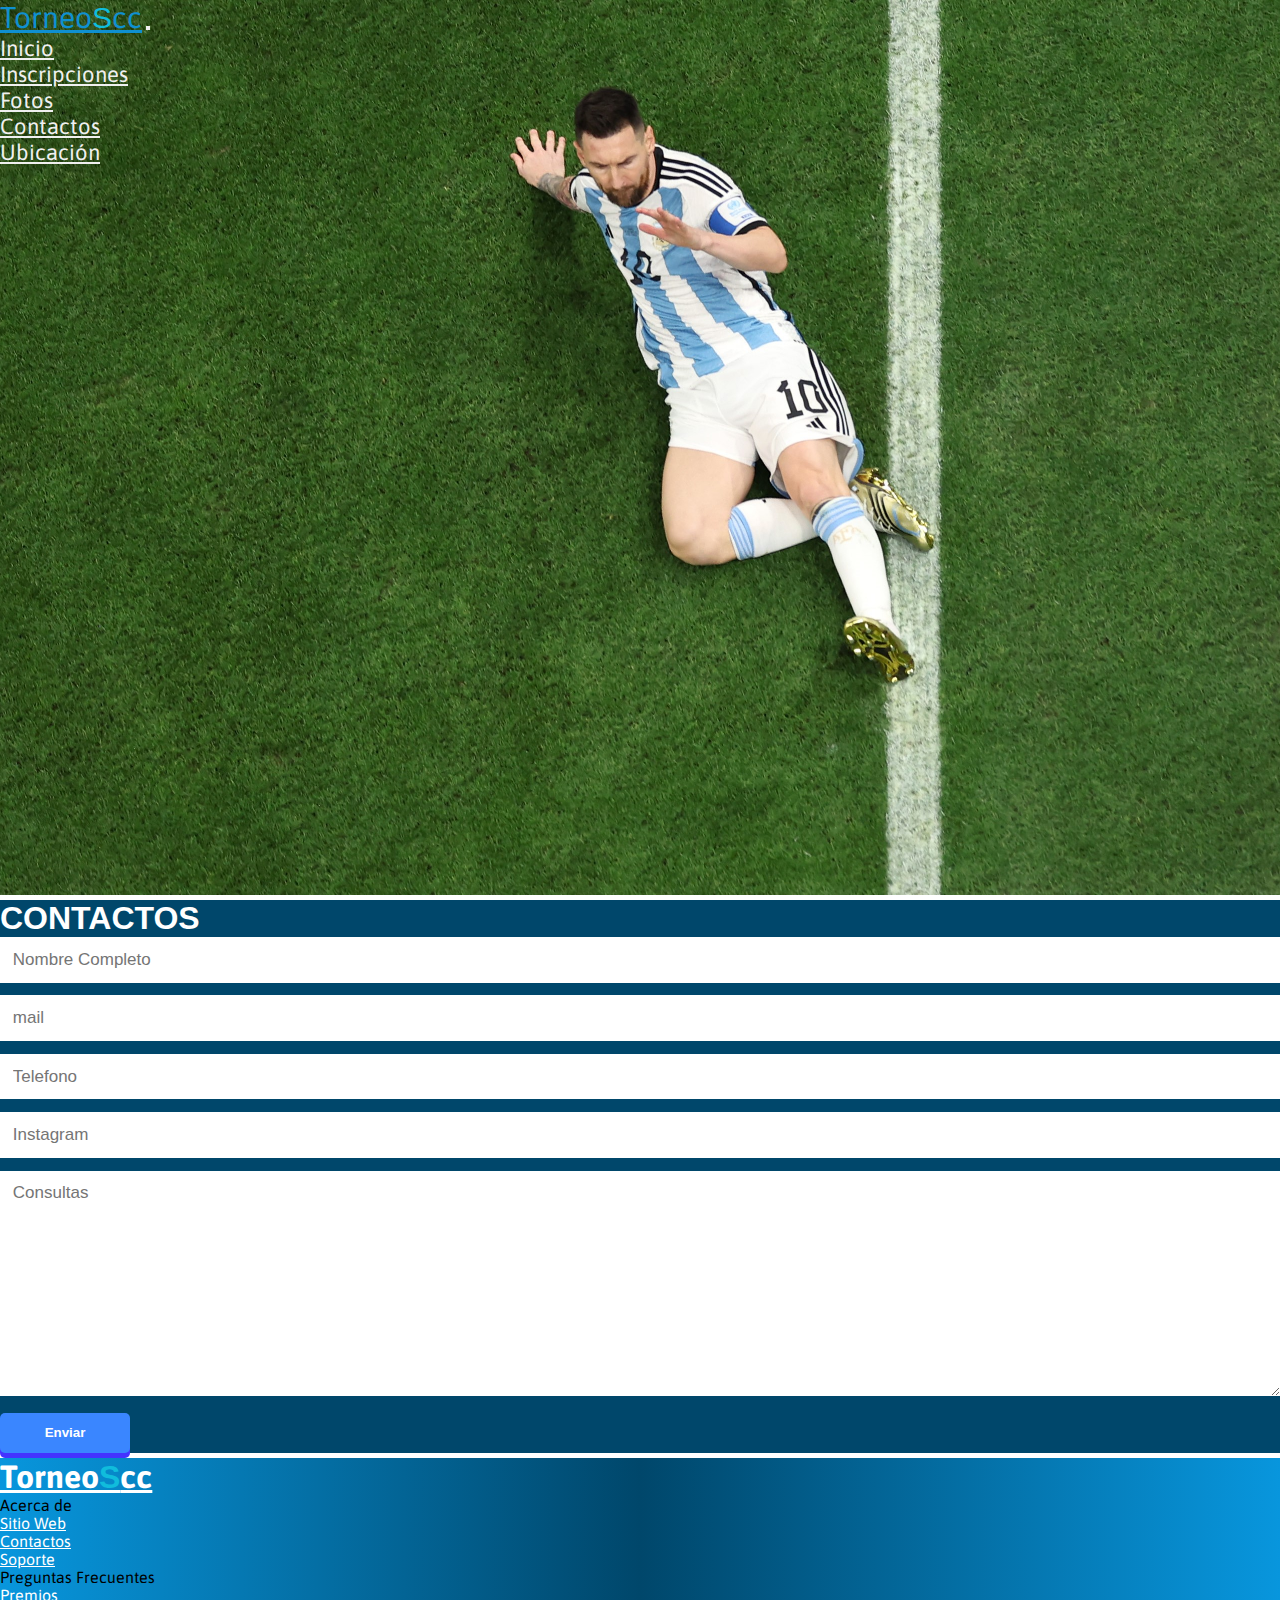
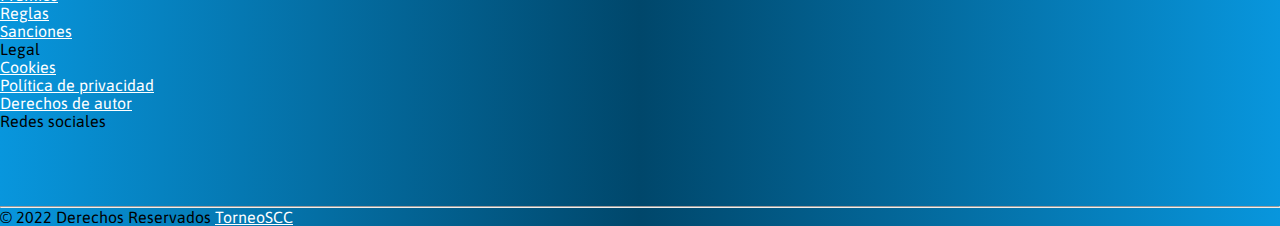
==== pages/contactos.html @ 3b5e8691 ":3" ====
<!DOCTYPE html>
<html lang="en">
<head>
    <meta charset="UTF-8">
    <meta http-equiv="X-UA-Compatible" content="IE=edge">
    <meta name="viewport" content="width=device-width, initial-scale=1.0">
    <meta name="description" content="Pagina numero 1 de torneos de futbol en Santa Fe">
    <meta name="keywords" content="torneo, futbol, futbol5, futbol7, futbol11">
    <title>TorneoScc | Contactos</title>
    <!-- favicon -->
    <link rel="icon" type="image/jpg" href="../assets/img/unnamed.png"/>
    <!-- Font Awesome -->
    <link rel="stylesheet" href="https://cdnjs.cloudflare.com/ajax/libs/font-awesome/6.2.1/css/all.min.css" integrity="sha512-MV7K8+y+gLIBoVD59lQIYicR65iaqukzvf/nwasF0nqhPay5w/9lJmVM2hMDcnK1OnMGCdVK+iQrJ7lzPJQd1w==" crossorigin="anonymous" referrerpolicy="no-referrer" />
    <!-- Font asap -->
    <link rel="preconnect" href="https://fonts.googleapis.com"><link rel="preconnect" href="https://fonts.gstatic.com" crossorigin><link href="https://fonts.googleapis.com/css2?family=Asap:wght@400;700&display=swap" rel="stylesheet">
    <!--bootstrap 5 css link-->
    <link href="https://cdn.jsdelivr.net/npm/bootstrap@5.0.2/dist/css/bootstrap.min.css" rel="stylesheet" integrity="sha384-EVSTQN3/azprG1Anm3QDgpJLIm9Nao0Yz1ztcQTwFspd3yD65VohhpuuCOmLASjC" crossorigin="anonymous">
    <!--external css file-->
    <link href="../assets/css/style.css" rel="stylesheet" >
</head>
<body  class= 'bgbody'>


<!--TRANSPERENT nav -->
    <header>
      <nav class="navbar navbar-expand-lg navbar-light  bg-transparent">
        <div class="container-fluid">
          <a class="navbar-brand fw-bold" href="#">Torneo<span style="color: #10bcdc;">S</span>cc</a>
          <button class="navbar-toggler text-white" type="button" data-bs-toggle="collapse" data-bs-target="#navbarSupportedContent" aria-controls="navbarSupportedContent" aria-expanded="false" aria-label="Toggle navigation">
            <span class="navbar-toggler-icon"></span>
          </button>
          <div class="collapse navbar-collapse" id="navbarSupportedContent">
            <ul class="navbar-nav ms-auto mb-2 mb-lg-0">
                <li class="nav-item">
                    <a class="nav-link" href="../index.html">Inicio</a>
                </li>
                <li class="nav-item">
                    <a class="nav-link" href="./Inscripciones.html">Inscripciones</a>
                </li>
                <li class="nav-item">
                    <a class="nav-link" href="./fotos.html">Fotos</a>
                </li>
                <li class="nav-item">
                    <a class="nav-link" href="./contactos.html">Contactos</a>
                </li>
                <li class="nav-item">
                    <a class="nav-link" href="./ubicacion.html">Ubicación</a>
                </li>
            </ul>
          </div>
        </div>
      </nav>
    </header>
<!--TRANSPERENT nav -->
   

<!--contactos-->
<main>

  <div class="container-fluid">
    <div class="row d-flex text-center aling-items-center justify-content-center">
      <div>
        <h1 class="contactitos">CONTACTOS</h1>
      </div>
      <div  class="col-8">
        <input  type="text" name="nombrecompleto" id="" placeholder="Nombre Completo">
      </div>
      <div  class="col-8">
        <input  type="text" name="mail" id="" placeholder="mail">
      </div>
      <div  class="col-8">
        <input  type="text" name="telefono" id="" placeholder="Telefono">
      </div>
      <div  class="col-8">
        <input  type="text" name="instagram" id="" placeholder="Instagram">
      </div>
      <div  class="col-8">
        <textarea name="mensaje" id="" cols="30" rows="10" placeholder="Consultas"></textarea>
      </div> 
      <div>
        <button class="col-1 css-button-3d--sky mb-4">Enviar</button>
      </div>
  
    </div>
  </div>
</main>
<!-- contactos -->
  
<!-- Footer -->
<footer>
  <div class="colorfooter container-fluid  text-white p-3">
      <div class="row justify-content-around text-center text-md-start alin">

        <div class="col-4 col-md-2 col-sm-2 col-lg-1 text-center">
          <h1 class="fw-bold mt-3 "><a class="navbar-brand fw-bold fs-4" href="#">Torneo<span style="color: #10bcdc;">S</span>cc</a></h1>
        </div>
          <div class="col-md-2">
            <ul class="list-unstyled">
                <li class="fw-bold my-2">Acerca de</li>
                <li> <a href="#" class="text-decoration-none text-white">Sitio Web</a> </li>
                <li> <a href="#" class="text-decoration-none text-white">Contactos</a></li>
                <li> <a href="#" class="text-decoration-none text-white">Soporte</a> </li>
            </ul>
        </div>
        <div class="col-md-2">
            <ul class="list-unstyled">
                <li class="fw-bold my-2">Preguntas Frecuentes</li>
                <li> <a href="#" class="text-decoration-none text-white">Premios</a> </li>
                <li> <a href="#" class="text-decoration-none text-white">Reglas</a> </li>
                <li> <a href="#" class="text-decoration-none text-white">Sanciones</a> </li>
            </ul>
        </div>
        <div class="col-md-2">
            <ul class="list-unstyled">
                <li class="fw-bold my-2">Legal</li>
                <li> <a href="#" class="text-decoration-none text-white">Cookies</a> </li>
                <li> <a href="#" class="text-decoration-none text-white">Política de privacidad</a> </li>
                <li> <a href="#" class="text-decoration-none text-white">Derechos de autor</a> </li>

            </ul>
        </div>
        <div class="col-md-2">
            <li class="fw-bold my-2 list-unstyled">Redes sociales</li>
            <ul class="list-unstyled d-flex justify-content-center justify-content-md-start">
                <li><a href="#" class="text-white"><i class="fa-brands fa-facebook me-2 fa-1x"></i></a></li>
                <li><a href="#" class="text-white"><i class="fa-brands fa-whatsapp mx-2 fa-1x"></i></a></li>
                <li><a href="#" class="text-white"><i class="fa-brands fa-youtube mx-2 fa-1x"></i></a></li>
                <li><a href="#" class="text-white"><i class="fa-brands fa-instagram mx-2 fa-1x"></i></a></li>
            </ul>
        </div>
      </div>
      <hr>
      <div class="row">
          <div class="col-md-12 text-center pt-2">
              <p>&copy; 2022 Derechos Reservados <a href="#" class="text-white">TorneoSCC </a></p>
          </div>
      </div>
  </div>
</footer>
<!-- Footer -->

<!--bootstrap 5 js link-->
    <script src="https://cdn.jsdelivr.net/npm/bootstrap@5.0.2/dist/js/bootstrap.bundle.min.js" integrity="sha384-MrcW6ZMFYlzcLA8Nl+NtUVF0sA7MsXsP1UyJoMp4YLEuNSfAP+JcXn/tWtIaxVXM" crossorigin="anonymous"></script>
</body>
</html>
---- assets/css/style.css ----
* {
  padding: 0;
  margin: 0;
  box-sizing: border-box;
  font-family: Verdana, Geneva, Tahoma, sans-serif;
}

.navbar-light .navbar-nav .nav-link {
  color: #f0f0f0;
  font-size: 22px;
}

.navbar-light .navbar-brand {
  color: #fdfdfd;
  font-size: 30px;
}

header {
  height: 100vh;
  background-size: cover;
  background-image: url(../img/messi.jpg);
  border-bottom: 5px solid rgb(255, 255, 255);
}

.navbar-light .navbar-brand:hover {
  color: #0f90d1;
  font-size: 30px;
}

.navbar-light .navbar-nav .nav-link:hover {
  color: #0896dd;
  font-size: 22px;
}

.navbar-light .navbar-toggler-icon {
  background: url("data:image/svg+xml,%3csvg xmlns='http://www.w3.org/2000/svg' viewBox='0 0 30 30'%3e%3cpath stroke='rgba%28255, 255, 255, 1%29' stroke-linecap='round' stroke-miterlimit='10' stroke-width='2' d='M4 7h22M4 15h22M4 23h22'/%3e%3c/svg%3e");
}

@media only screen and (max-width: 1980px) {
  header {
    background-position: 20% 53%;
  }
}
@media only screen and (max-width: 1880px) {
  header {
    background-position: 20% 43%;
    height: 100vh;
  }
}
@media only screen and (max-width: 1400px) {
  header {
    background-position: 20% 60%;
    height: 100vh;
  }
}
@media only screen and (max-width: 1254px) {
  header {
    background-position: 20% 30%;
    height: 100vh;
  }
}
@media only screen and (max-width: 1100px) {
  header {
    background-position: 40% 33%;
    height: 100vh;
  }
}
@media only screen and (max-width: 898px) {
  header {
    background-position: 40% 33%;
    height: 100vh;
  }
}
@media only screen and (max-width: 400px) {
  header {
    background-position: 50% 33%;
    height: 100vh;
  }
  table, .tittle {
    font-size: 70% !important;
  }
}
@media (min-width: 575px) {
  .titarjeta {
    font-size: 10px !important;
  }
}
@media (min-width: 898px) {
  .titarjeta {
    font-size: 15px !important;
  }
}
@media (min-width: 1112px) {
  .titarjeta {
    font-size: 20px !important;
  }
}
@media (min-width: 200px) {
  .relleno2 {
    font-size: 7px !important;
  }
}
@media (min-width: 332px) {
  .relleno2 {
    font-size: 10px !important;
  }
}
@media (min-width: 400px) {
  .relleno2 {
    font-size: 15px !important;
  }
}
@media (min-width: 575px) {
  .relleno2 {
    font-size: 8px !important;
  }
}
@media (min-width: 633px) {
  .relleno2 {
    font-size: 10px !important;
  }
}
@media (min-width: 718px) {
  .relleno2 {
    font-size: 13px !important;
  }
}
@media (min-width: 1000px) {
  .relleno2 {
    font-size: 20px !important;
  }
}
@media (min-width: 1200px) {
  .relleno2 {
    font-size: 14px !important;
  }
}
@media (min-width: 1400px) {
  .relleno2 {
    font-size: 18px !important;
  }
}
@media (max-width: 800px) {
  .btn {
    position: relative;
    top: 0;
    left: 0;
    width: 40vw !important;
    height: 9vw !important;
    margin: 10%;
    display: flex;
    flex-direction: column;
    justify-content: center;
    align-items: center;
  }
}
@media (max-width: 700px) {
  .botones1 {
    display: flex;
    flex-direction: column;
  }
  .btn {
    width: 70vw !important;
    height: 9vw !important;
    margin: 3% !important;
  }
  .botones {
    margin: 6% !important;
  }
}
.map {
  border-top: 5px solid rgb(255, 255, 255);
  display: flex;
  justify-content: center;
}

table {
  border-collapse: collapse;
  border: 1px solid #bdc3c7;
  box-shadow: 2px 2px 12px rgba(0, 0, 0, 0.2), -1px -1px 8px rgba(0, 0, 0, 0.2);
}

tr {
  transition: all 0.2s ease-in;
  cursor: pointer;
}

th, td {
  font-family: "Asap", sans-serif;
  padding: 5%;
  text-align: left;
  border-bottom: 1px solid #ddd;
}

.nice {
  background-color: #10bcdc;
  color: rgb(255, 255, 255);
}

.tittle {
  font-family: "Asap", sans-serif;
  font-size: 160%;
  text-align: center;
  background-color: #10bcdc;
  color: rgb(255, 255, 255);
  padding: 10px 0px;
}

.nice1:hover {
  background-color: rgba(255, 255, 255, 0.5490196078);
  transform: scale(1.02);
  box-shadow: 2px 2px 12px rgba(0, 0, 0, 0.2), -1px -1px 8px rgba(0, 0, 0, 0.2);
}

main {
  background-color: #00476b;
  font-family: "Asap", sans-serif;
  border-bottom: 5px solid rgb(255, 255, 255);
}

.titulos {
  background-color: #00476b;
  font-size: 200%;
  color: rgb(255, 255, 255);
  font-family: "Asap", sans-serif;
}

.colorfooter {
  font-family: "Poppins", sans-serif;
  background: #0f0c29;
  background: linear-gradient(to right, #0896dd, #00476b, #0896dd);
}

ul, li, a, p {
  font-family: "Asap", sans-serif;
}

h1 {
  color: white;
}

a {
  color: white;
}

.btn {
  position: relative;
  top: 0;
  left: 0;
  width: 30vw;
  height: 5vw;
  margin: 10%;
  display: flex;
  flex-direction: column;
  justify-content: center;
  align-items: center;
}

.btn a {
  position: absolute;
  top: 0;
  left: 0;
  width: 100%;
  height: 100%;
  display: flex;
  flex-direction: column;
  justify-content: center;
  align-items: center;
  background: rgba(255, 255, 255, 0.05);
  box-shadow: 0 15px 15px rgba(0, 0, 0, 0.3);
  border-bottom: 1px solid rgba(255, 255, 255, 0.1);
  border-top: 1px solid rgba(255, 255, 255, 0.1);
  border-radius: 30px;
  padding: 10px;
  letter-spacing: 1px;
  text-decoration: none;
  overflow: hidden;
  color: #fff;
  font-weight: 400px;
  z-index: 1;
  transition: 0.5s;
  backdrop-filter: blur(15px);
}

.btn:hover a {
  letter-spacing: 3px;
}

.btn a::before {
  content: "";
  position: absolute;
  top: 0;
  left: 0;
  width: 50%;
  height: 100%;
  background: linear-gradient(to left, rgba(255, 255, 255, 0.15), transparent);
  transform: skewX(45deg) translate(0);
  transition: 0.5s;
  filter: blur(0px);
}

.btn:hover a::before {
  transform: skewX(45deg) translate(200px);
}

.btn::before {
  content: "";
  position: absolute;
  left: 50%;
  transform: translatex(-50%);
  bottom: -5px;
  width: 10%;
  height: 5%;
  background: rgb(0, 4, 255);
  border-radius: 10px;
  transition: 0.5s;
  transition-delay: 0.5;
}

.btn:hover::before {
  bottom: 0;
  height: 50%;
  width: 80%;
  border-radius: 30px;
}

.btn::after {
  content: "";
  position: absolute;
  left: 50%;
  transform: translatex(-50%);
  top: -5px;
  width: 10%;
  height: 5%;
  background: rgb(10, 186, 255);
  border-radius: 10px;
  transition: 0.5s;
  transition-delay: 0.5;
}

.btn:hover::after {
  top: 0;
  height: 50%;
  width: 92%;
  border-radius: 30px;
}

h2 {
  font-family: "Asap", sans-serif;
}

.botones {
  display: flex;
  flex-direction: column;
  justify-content: center;
  align-items: center;
}

.botones1 {
  display: flex;
  justify-content: space-around;
}

main {
  background-color: #00476b;
  font-family: "Asap", sans-serif;
}

input, textarea {
  width: 100%;
  margin-bottom: 1%;
  padding: 1%;
  box-sizing: border-box;
  font-size: 17px;
  border: none;
}

.css-button-3d--sky {
  min-width: 130px;
  height: 40px;
  color: #fff;
  padding: 5px 10px;
  font-weight: bold;
  cursor: pointer;
  transition: all 0.3s ease;
  position: relative;
  display: inline-block;
  outline: none;
  border-radius: 5px;
  border: none;
  background: #3a86ff;
  box-shadow: 0 5px #4433ff;
}

.css-button-3d--sky:hover {
  box-shadow: 0 3px #4433ff;
  top: 1px;
}

.css-button-3d--sky:active {
  box-shadow: 0 0 #4433ff;
  top: 5px;
}

.title {
  font-family: "Asap", sans-serif;
  -webkit-text-stroke: 1px black;
  color: red;
  font-weight: bold;
}

/* Style the counter cards */
.card {
  box-shadow: 0 4px 8px 0 rgba(0, 0, 0, 0.2);
  padding: 5px;
  text-align: center;
  background-color: #fff;
  border-radius: 10px;
  cursor: pointer;
}

.card .content {
  width: 100%;
  height: 100%;
  position: relative;
  overflow: hidden;
}

.card .content .back {
  position: absolute;
  width: 100%;
  height: 100%;
  background-color: rgba(241, 241, 241, 0.9019607843);
  transition: 1s;
  z-index: 1;
  padding: 10px;
}

.from-left {
  top: 0;
  left: -100%;
}

.card:hover .content .from-left {
  left: 0%;
}

.from-bottom {
  top: 100%;
  left: 0;
}

.card:hover .content .from-bottom {
  top: 0%;
}

.from-right {
  top: 0%;
  right: -100%;
}

.card:hover .content .from-right {
  right: 0;
}

.card .content .back .tem-img {
  border-radius: 100%;
}

.titarjeta {
  font-size: 4vw;
}

.coloraside {
  font-family: "Poppins", sans-serif;
  background: #0f0c29;
  background: linear-gradient(to right, #05ffff, #05ffff, #05ffff, #05ffff, #ffffff, #ffffff, #ffee00, #ffee00, #ffffff, #ffffff, #05ffff, #05ffff, #05ffff, #05ffff);
}

.botonaside {
  min-width: 30%;
  height: 10%;
  color: #fff;
  padding: 5px px;
  font-weight: bold;
  font-size: 60% !important;
  cursor: pointer;
  transition: all 0.3s ease;
  position: relative;
  display: inline-block;
  outline: none;
  border-radius: 5px;
  z-index: 0;
  background: #fff;
  overflow: hidden;
  border: 2px solid #212529;
  color: #212529;
  font-size: 80%;
  text-align: center !important;
}

.botonaside:hover {
  color: #fff;
}

.botonaside:hover:after {
  height: 100%;
}

.botonaside:after {
  content: "";
  position: absolute;
  z-index: -1;
  transition: all 0.3s ease;
  left: 0;
  top: 0;
  height: 0;
  width: 100%;
  background: #212529;
}/*# sourceMappingURL=style.css.map */
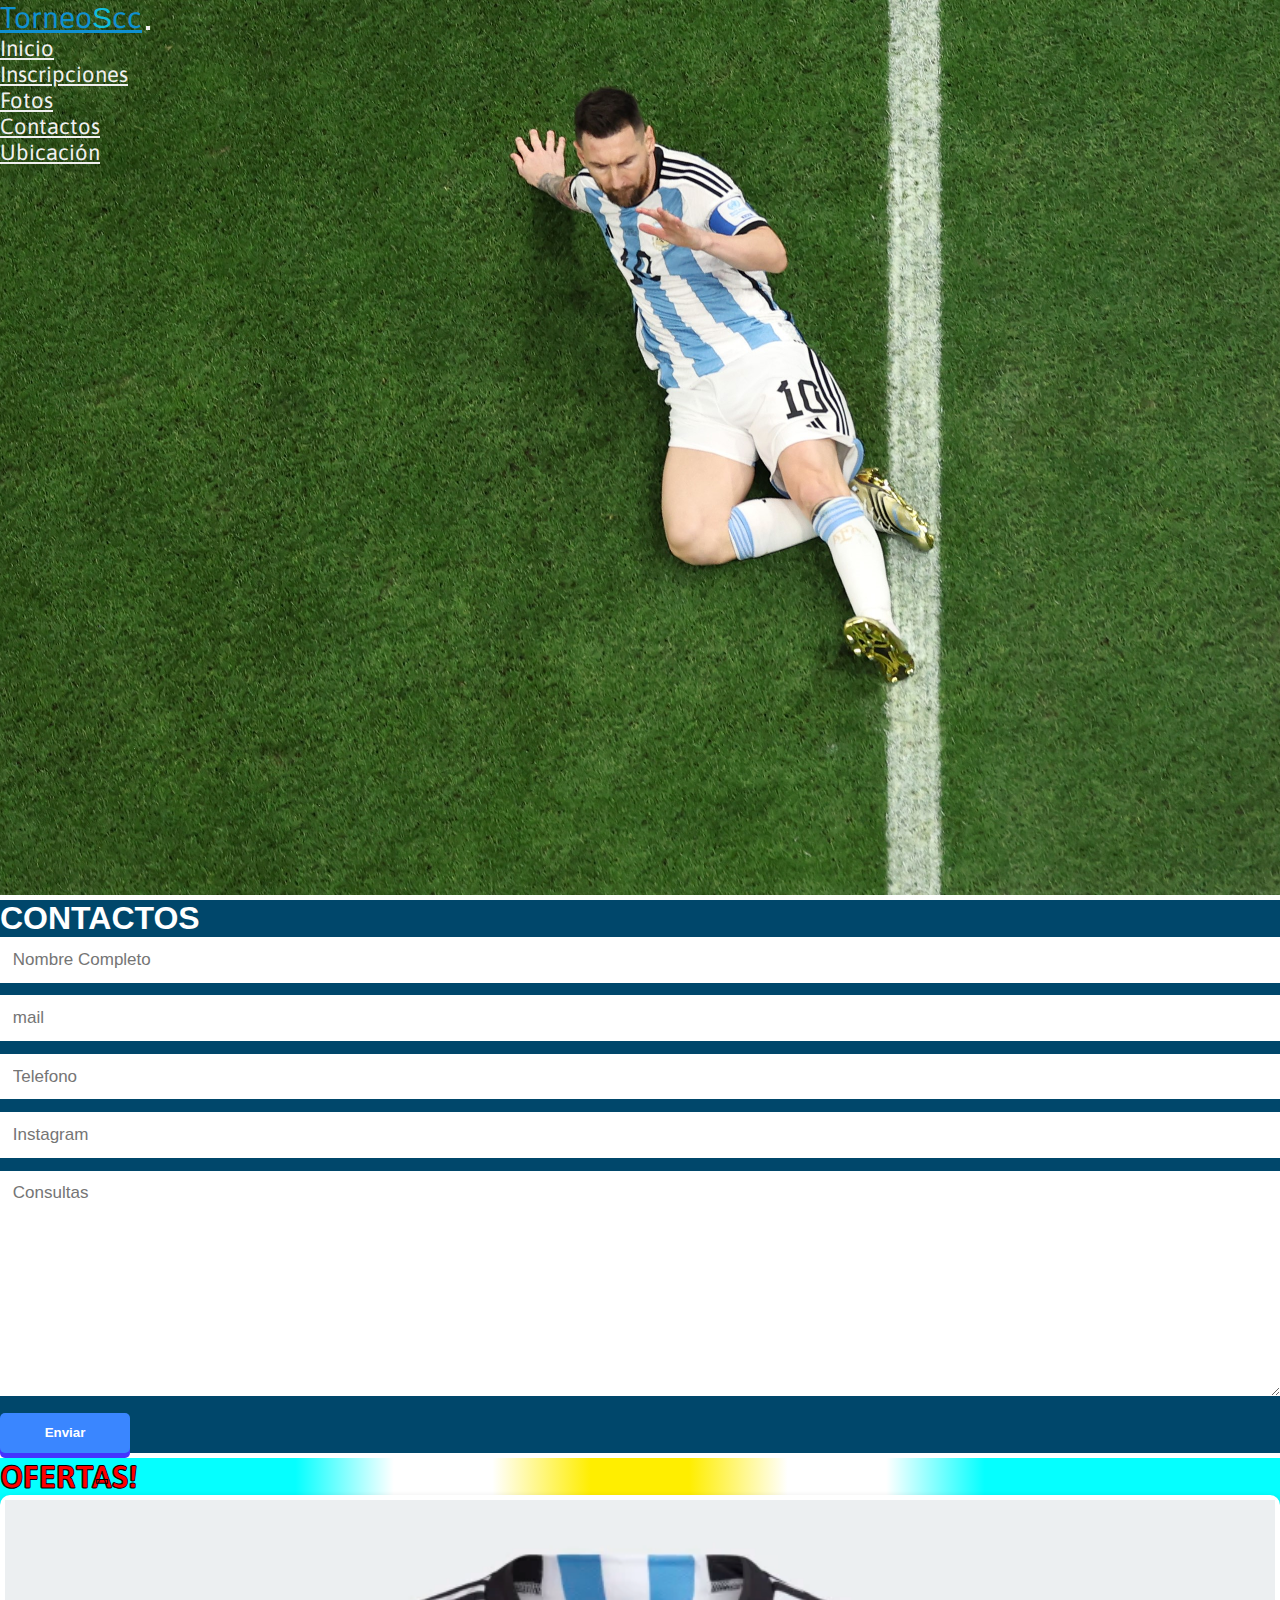
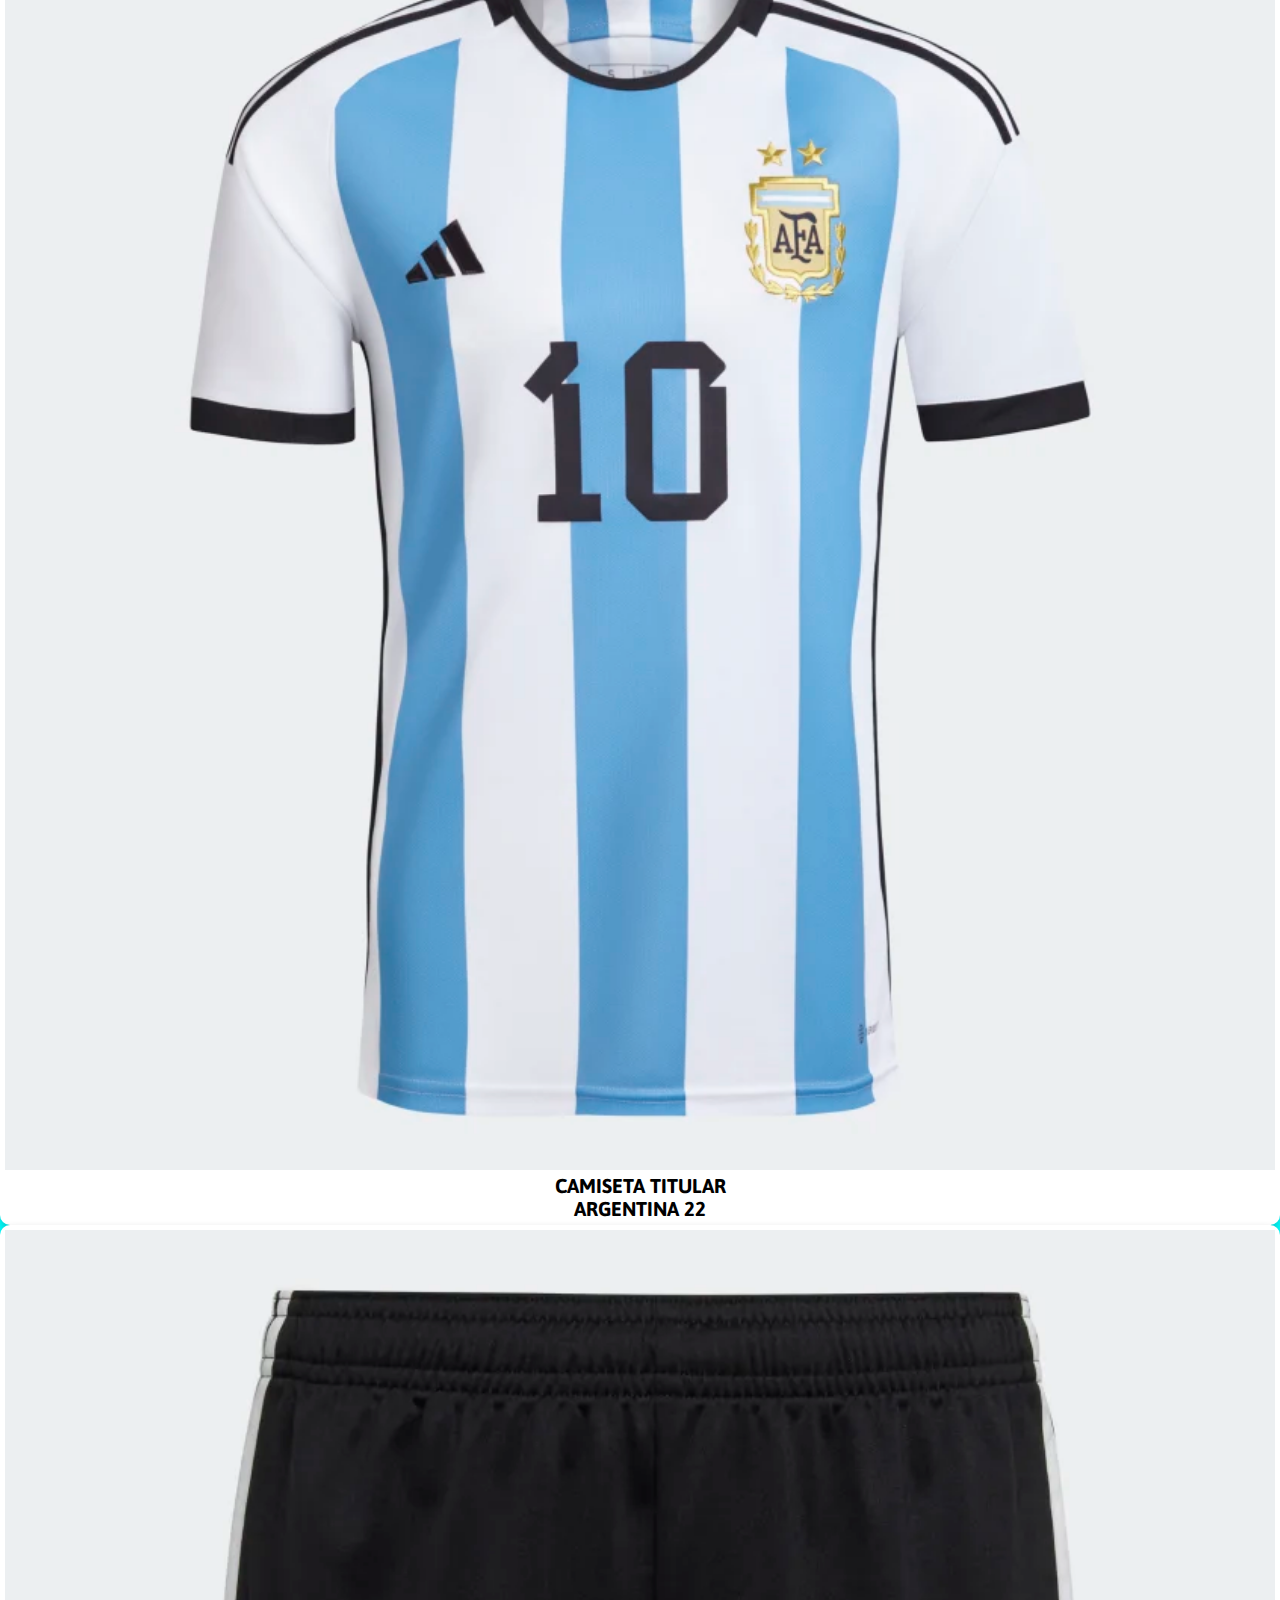
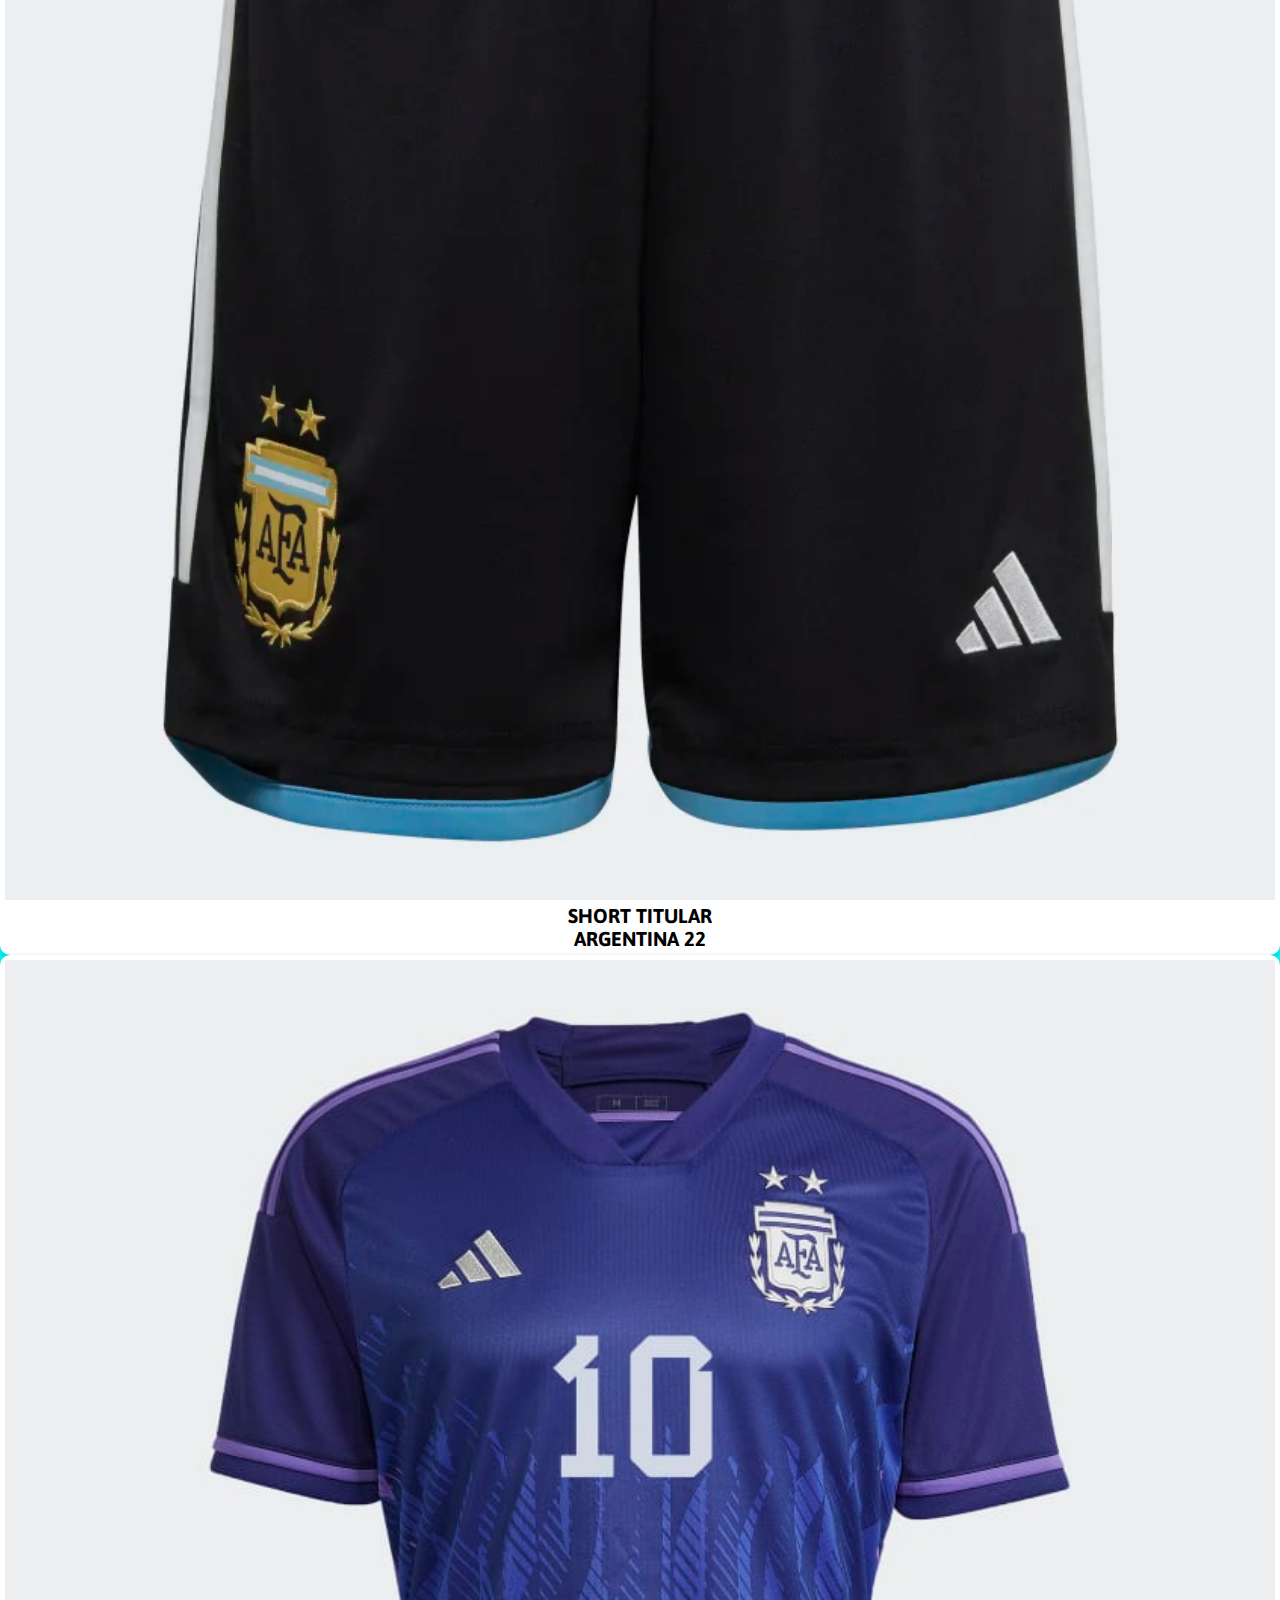
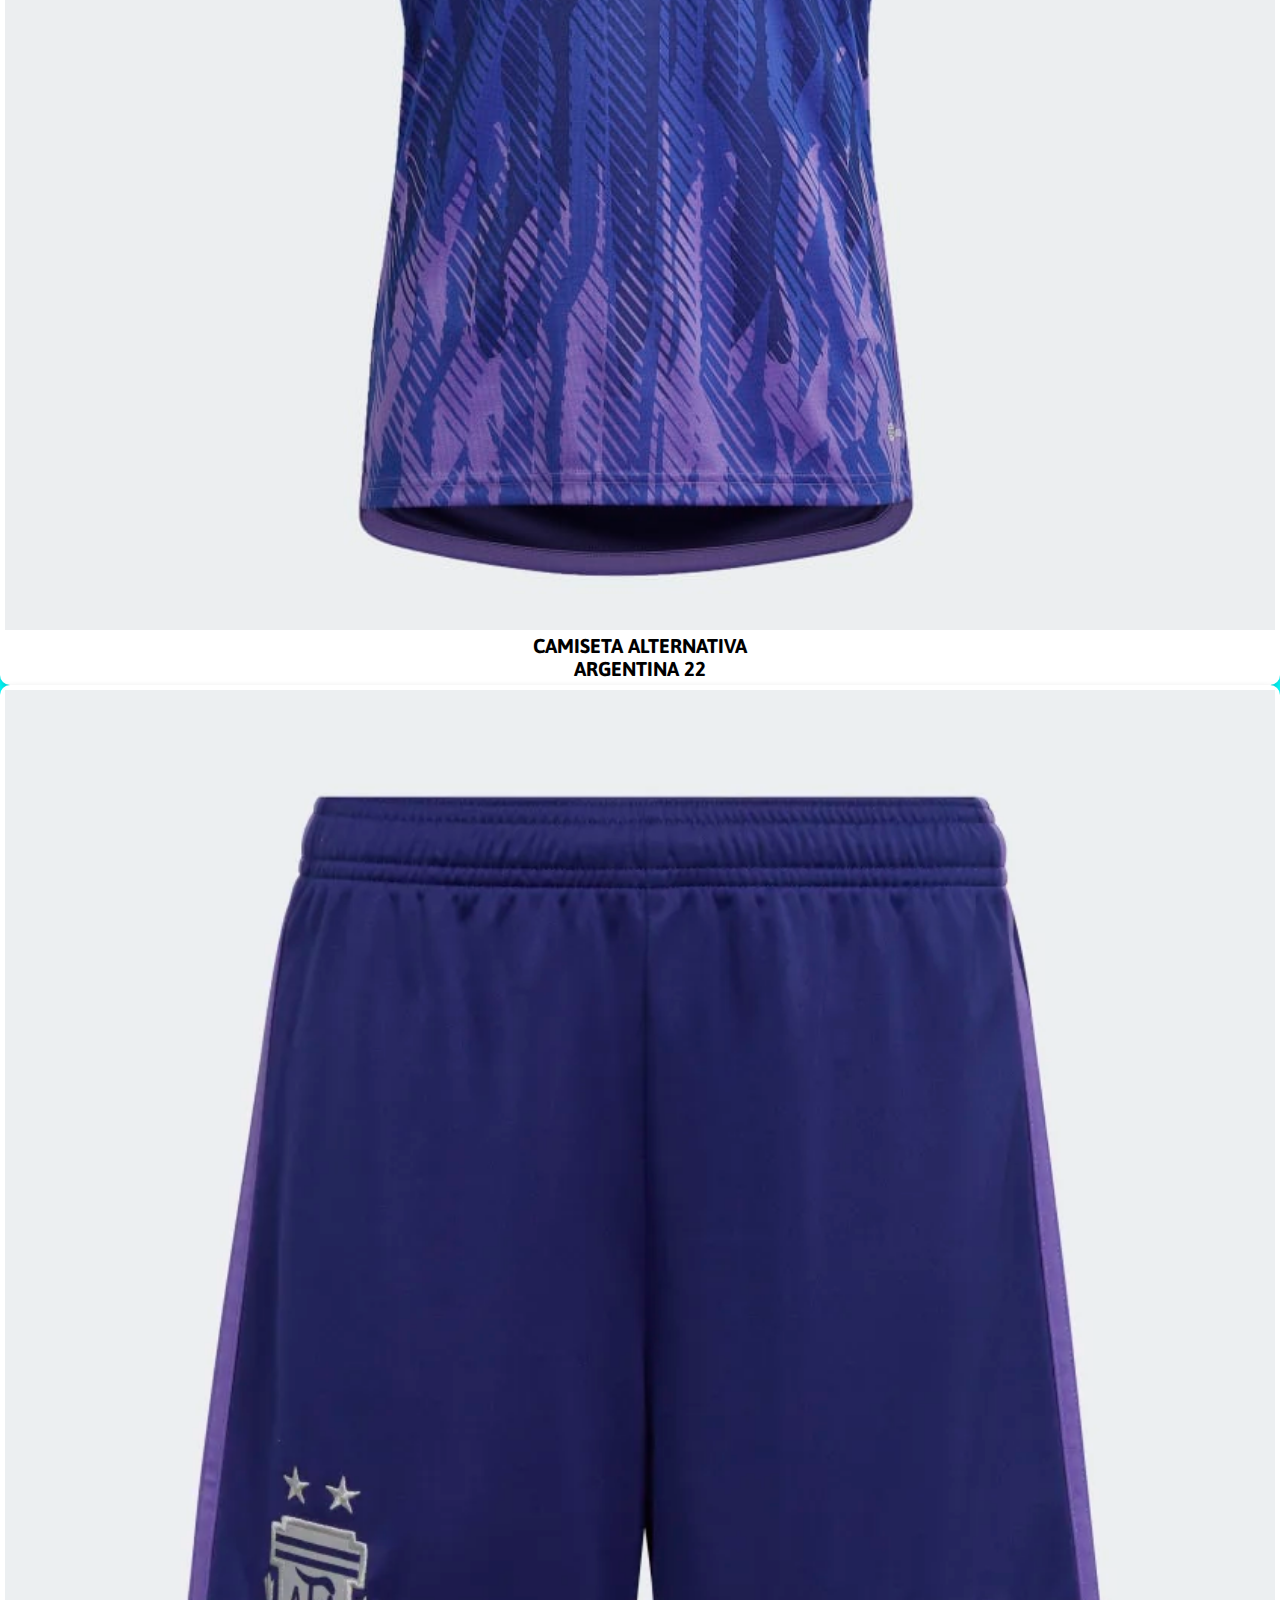
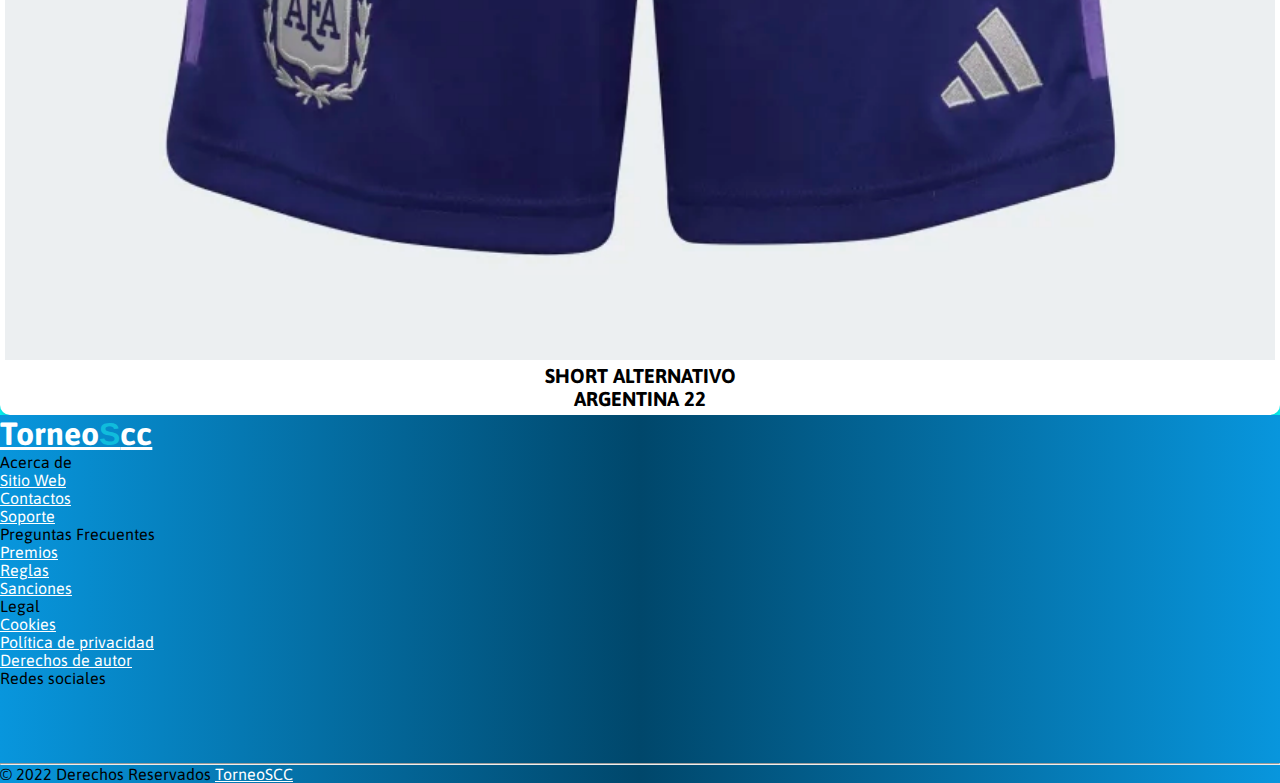
==== commit 8e4439a9: "final?" ====
--- a/pages/contactos.html
+++ b/pages/contactos.html
@@ -25,7 +25,7 @@
     <header>
       <nav class="navbar navbar-expand-lg navbar-light  bg-transparent">
         <div class="container-fluid">
-          <a class="navbar-brand fw-bold" href="#">Torneo<span style="color: #10bcdc;">S</span>cc</a>
+          <a class="navbar-brand fw-bold" href="../index.html">Torneo<span style="color: #10bcdc;">S</span>cc</a>
           <button class="navbar-toggler text-white" type="button" data-bs-toggle="collapse" data-bs-target="#navbarSupportedContent" aria-controls="navbarSupportedContent" aria-expanded="false" aria-label="Toggle navigation">
             <span class="navbar-toggler-icon"></span>
           </button>
@@ -86,6 +86,99 @@
 </main>
 <!-- contactos -->
   
+<!-- aside -->
+<aside class="coloraside">
+  <h1 class="title d-flex justify-content-center">OFERTAS!</h1>
+    
+    
+  <div class="cajita container-fluid">
+    <div class="row d-flex justify-content-around m-2">
+      <div class="tarjeta col-10 col-sm-5 col-xl-3">
+        <div class="card m-2">
+            <div class="content">
+                  <div class="front">
+                      <img class="profile" width="100%" src="../assets/img/titular.png" alt="Neymar">
+                      <h2 class="titarjeta">CAMISETA TITULAR <br> ARGENTINA 22</h2>
+                  </div>
+                  <div class="back from-left">
+                    <h2 class="relleno2">ARGENTINA</h2>
+                    <h3 class="relleno2">TALLES</h3>
+                    <h3 class="relleno2">S-M-L-XL-XXL</h3>
+                    <img class="tem-img" src="../assets/img/logo.png" alt="INDUMENTARIA ARGENTINA"> &nbsp;
+                    <p class="relleno2 des">
+                      Creados para mantener cómodo al hincha, están hechos de tejido suave y cuentan con tecnología de absorción AEROREADY.
+                    </p>
+                    <button class="botonaside align-middle">BUY</button>
+                </div>
+            </div>
+          </div>
+        </div>
+  
+        <div class="tarjeta col-10 col-sm-5 col-xl-3">
+          <div class="card m-2">
+              <div class="content">
+                    <div class="front">
+                        <img class="profile" width="100%" src="../assets/img/pantalon.png" alt="Neymar">
+                        <h2 class="titarjeta">SHORT TITULAR <br> ARGENTINA 22</h2>
+                    </div>
+                    <div class="back from-left">
+                      <h2 class="relleno2">ARGENTINA</h2>
+                          <h3 class="relleno2">TALLES</h3>
+                          <h3 class="relleno2">S-M-L-XL-XXL</h3>
+                          <img class="tem-img" src="../assets/img/logo.png" alt="INDUMENTARIA ARGENTINA"> &nbsp;
+                      <p class="relleno2 des">
+                        Creados para mantener cómodo al hincha, están hechos de tejido suave y cuentan con tecnología de absorción AEROREADY.
+                      </p>
+                      <button class="botonaside">BUY</button>
+                  </div>
+              </div>
+            </div>
+          </div>
+  
+            <div class="tarjeta col-10 col-sm-5 col-xl-3">
+              <div class="card m-2">
+                  <div class="content">
+                        <div class="front">
+                            <img class="profile" width="100%" src="../assets/img/alternativa.png" alt="Neymar">
+                            <h2 class="titarjeta">CAMISETA ALTERNATIVA <br> ARGENTINA 22</h2>
+                        </div>
+                        <div class="back from-left">
+                          <h2 class="relleno2">ARGENTINA</h2>
+                          <h3 class="relleno2">TALLES</h3>
+                          <h3 class="relleno2">S-M-L-XL-XXL</h3>
+                          <img class="tem-img" src="../assets/img/logo.png" alt="INDUMENTARIA ARGENTINA"> &nbsp;
+                          <p class="relleno2 des">
+                            Creados para mantener cómodo al hincha, están hechos de tejido suave y cuentan con tecnología de absorción AEROREADY.                        </p>
+                          <button class="botonaside">BUY</button>
+                      </div>
+                  </div>
+                </div>
+              </div>
+      
+              <div class="tarjeta col-10 col-sm-5 col-xl-3">
+                <div class="card m-2">
+                    <div class="content">
+                          <div class="front">
+                              <img class="profile" width="100%" src="../assets/img/pantalonalternativo.png" alt="Neymar">
+                              <h2 class="titarjeta">SHORT ALTERNATIVO <br> ARGENTINA 22</h2>
+                          </div>
+                          <div class="back from-left">
+                            <h2 class="relleno2">ARGENTINA</h2>
+                          <h3 class="relleno2">TALLES</h3>
+                          <h3 class="relleno2">S-M-L-XL-XXL</h3>
+                          <img class="tem-img" src="../assets/img/logo.png" alt="INDUMENTARIA ARGENTINA"> &nbsp;
+                            <p class="relleno2 des">
+                              Creados para mantener cómodo al hincha, están hechos de tejido suave y cuentan con tecnología de absorción AEROREADY.                          </p>
+                            <button class="botonaside">BUY</button>
+                        </div>
+                    </div>
+                  </div>
+                </div>
+    </div>
+  </div>
+  </aside>
+  <!-- aside -->
+
 <!-- Footer -->
 <footer>
   <div class="colorfooter container-fluid  text-white p-3">
